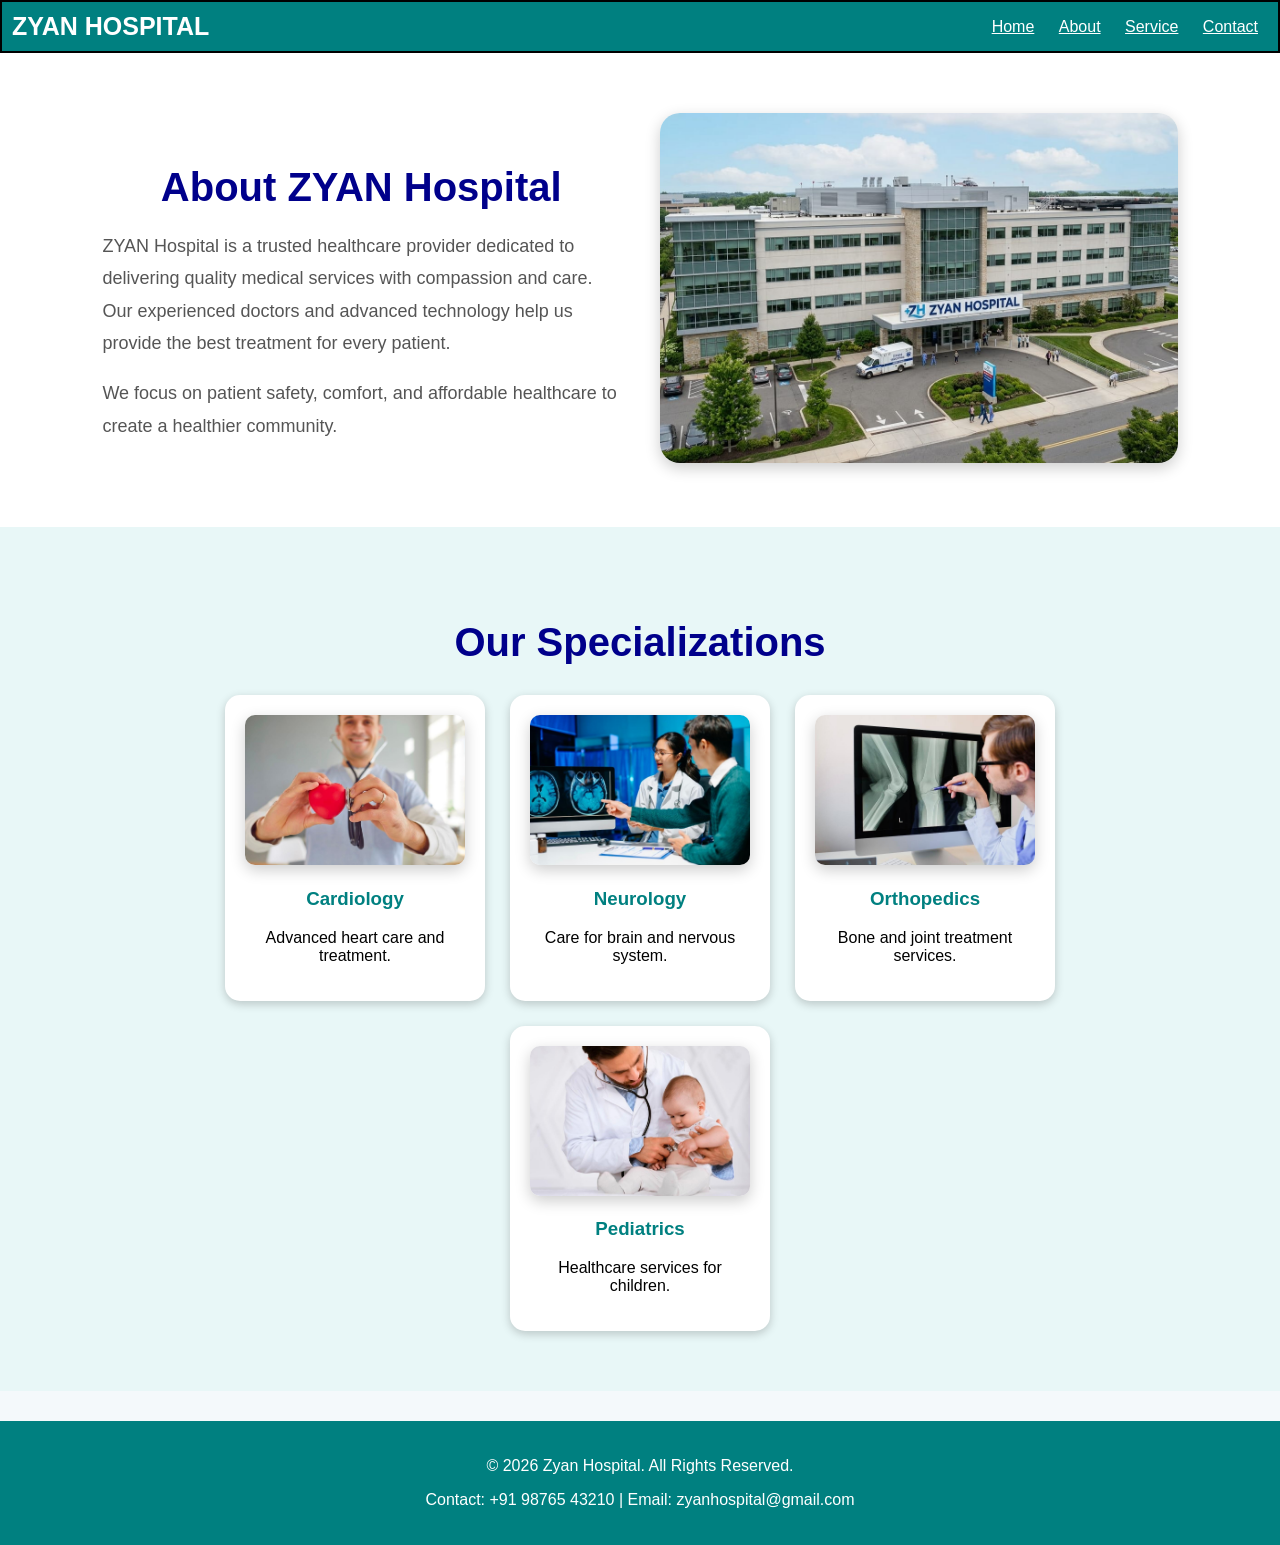
==== about.html @ c04b3206 "hospitalwebsite" ====
<!DOCTYPE html>
<html lang="en">
<head>
    <meta charset="UTF-8">
    <meta name="viewport" content="width=device-width, initial-scale=1.0">
    <title>About ZYAN Hospital</title>
    <link rel="stylesheet" href="style.css">
</head>
<body>
    <nav>
        <div class="logo">ZYAN HOSPITAL </div>
        <div class="menu">
            <a href="home.html">Home</a>
            <a href="about.html">About</a>
            <a href="Service.html">Service</a>
            <a href="Contact.html">Contact</a>
        </div>
    </nav>
    <section class="about">
        <div class="about-content">
            <h1>About ZYAN Hospital</h1>
            <p>ZYAN Hospital is a trusted healthcare provider dedicated to
                delivering quality medical services with compassion and care.
                Our experienced doctors and advanced technology help us provide
                the best treatment for every patient.
            </p>
            <p>We focus on patient safety, comfort, and affordable healthcare
                to create a healthier community.
            </p>
        </div>
        <div class="about-image">
            <img src="hospital.jpeg" alt="Hospital">
        </div>
    </section>
    <section class="specialization">
        <h2>Our Specializations</h2>
        <div class="special-container">
            <div class="special-box">
                <img src="heart.jpeg">
                <h3>Cardiology</h3>
                <p>Advanced heart care and treatment.</p>
            </div>
            <div class="special-box">
                <img src="brain.jpeg">
                <h3>Neurology</h3>
                <p>Care for brain and nervous system.</p>
            </div>
            <div class="special-box">
                <img src="bone.jpeg">
                <h3>Orthopedics</h3>
                <p>Bone and joint treatment services.</p>
            </div>
            <div class="special-box">
                <img src="child.jpeg">
                <h3>Pediatrics</h3>
                <p>Healthcare services for children.</p>
            </div>
        </div>
    </section>
    <footer>
        <p>&copy; 2026 Zyan Hospital. All Rights Reserved.</p>
        <p>Contact: +91 98765 43210 | Email: zyanhospital@gmail.com</p>
    </footer>
</body>
</html>
---- style.css ----
body{
    background-color:whitesmoke;
}
nav{
    display:flex;
    justify-content:space-between;
    align-items:center;
    border:2px solid black;
    background-color:teal;
    padding:10px;
}
.logo{
    color:white;
    font-size:25px;
    font-weight:bold;
}
.menu a{
    margin: 5px;
    padding: 5px;
    color: white;
}
.menu a:hover{
    color:black;
    background-color:white;
    border: 2px solid black;
    border-radius:4px;
}
.hero{
    display: flex;
    align-items: center;
    height: 500px;
    padding: 20px 8%;
    gap: 30px;
}
.hero-content{
    width: 50%;
}
.hero-content h1{
    font-size: 50px;
    color: darkblue;
}
.hero-content h2{
    font-size: 30px;
}
.hero-content p{
    font-size: 18px;
    line-height: 1.6;
}
.hero-image{
    width: 50%;
}
.hero-image img{
    width: 100%;
    height: 450px;
    object-fit: cover;
    border-radius: 20px;
}
.welcome{
    text-align: center; 
}
.button1{
    background-color:darkcyan;
    color:white;
    padding:12px;
    border-radius: 20px;
    height: 60px;
}
button:hover{
    color:white ;
    background-color:black;
    border: 2px solid white;
}
img{
    width:100%;
    height:500px;
    border-radius:20px;
    object-fit:cover;
    box-shadow:0 5px 15px rgba(0,0,0,0.2);
}
.about{
    display:flex;
    align-items:center;
    gap:40px;
    padding:60px 8%;
    background:white;
}
.about-content{
    width:50%;
}
.about-content h1{
    font-size:40px;
    color:darkblue;
    margin-bottom:20px;
}
.about-content p{
    font-size:18px;
    color:#555;
    line-height:1.8;
}
.about-image{
    width:50%;
}
.about-image img{
    width:100%;
    height:350px;
    object-fit:cover;
    border-radius:20px;
}
.specialization{
    text-align:center;
    padding:60px 8%;
    background:#e8f7f7;
}
.specialization h2{
    font-size:40px;
    color:darkblue;
    margin-bottom:30px;
}
.special-container{
    display:flex;
    justify-content:center;
    gap:25px;
    flex-wrap:wrap;
}
.special-box{
    width:220px;
    background:white;
    padding:20px;
    border-radius:15px;
    box-shadow:0 3px 10px rgba(0,0,0,0.2);
}
.special-box img{
    width:100%;
    height:150px;
    object-fit:cover;
    border-radius:10px;
}
.special-box h3{
    color:teal;
}
.special-box:hover{
    box-shadow: 0 8px 20px rgba(0,0,0,0.3);
}
.services{
    text-align:center;
    padding:60px 8%;
    background:white;
}
.services h1{
    font-size:40px;
    color:darkblue;
    margin-bottom:30px;
}
.service-container{
    display:flex;
    justify-content:center;
    gap:25px;
    flex-wrap:wrap;
}
.service-box{
    width:220px;
    background:#e8f7f7;
    padding:20px;
    border-radius:15px;
    box-shadow:0 3px 10px rgba(0,0,0,0.2);
}
.service-box img{
    width:100%;
    height:150px;
    object-fit:cover;
    border-radius:10px;
}
.service-box h3{
    color:teal;
}
.service-box:hover{
    box-shadow:0 8px 20px rgba(0,0,0,0.3);
}
.contact{
    text-align:center;
    padding:60px 8%;
    background:white;
}
.contact h1{
    font-size:40px;
    color:darkblue;
    margin-bottom:30px;
}
.contact-box{
    width:400px;
    margin:auto;
    background:#e8f7f7;
    padding:30px;
    border-radius:15px;
    box-shadow:0 3px 10px rgba(0,0,0,0.2);
}
.contact-box h2{
    color:teal;
}
.contact-box p{
    font-size:18px;
    line-height:1.8;
    color:#555;
}
body {
    margin: 0;
    font-family: Arial, sans-serif;
    background: #f4f9fb;
}
h1 {
    text-align: center;
    margin-top: 45px;
    margin-bottom: 30px;
    font-size: 38px;
    color: #123b5d;
}
form {
    width: 650px;
    margin: 0 auto 60px;
    padding: 40px 50px;
    background: #ffffff;
    border-radius: 18px;
    box-shadow: 0 8px 25px rgba(0, 0, 0, 0.12);
    box-sizing: border-box;
}
form p,
form div {
    margin-bottom: 18px;
}
label {
    display: inline-block;
    width: 150px;
    font-size: 18px;
    font-weight: 600;
    color: #263746;
    vertical-align: top;
    padding-top: 10px;
}
input[type="email"],
input[type="password"],
input[type="text"],
input[type="tel"] {
    width: 380px;
    height: 45px;
    padding: 8px 12px;
    box-sizing: border-box;
    border: 1px solid #b8c7d1;
    border-radius: 8px;
    font-size: 16px;
    outline: none;
}
.gender-options {
    display: inline-block;
}
.gender-options label {
    display:inline-block;
    align-items: center;
    font-size: 17px;
}
.gender-options input[type="radio"] {
    width: 18px;
    height: 18px;
    accent-color: teal;
}
textarea {
    width: 280px;
    height: 120px;
    padding: 12px;
    box-sizing:border-box;
    border: 1px solid #b8c7d1;
    border-radius: 10px;
    font-size: 16px;
}
button {
    display: block;
    margin: 25px auto 0;
    width: 160px;
    height: 48px;
    border:2px solid black;
    border-radius: 25px;
    background: #159bb5;
    color: white;
    font-size: 17px;
    font-weight: bold;
    cursor: pointer;
}
button:hover {
    background-color: green;
    color: white;
    border: 2px solid black;
}
#message{
    text-align:center;
    color:green;
    font-size:20px;
    font-weight:bold;
}
footer {
    background-color:teal;
    color:white;
    text-align: center;
    padding:20px;
    margin-top:30px;
}
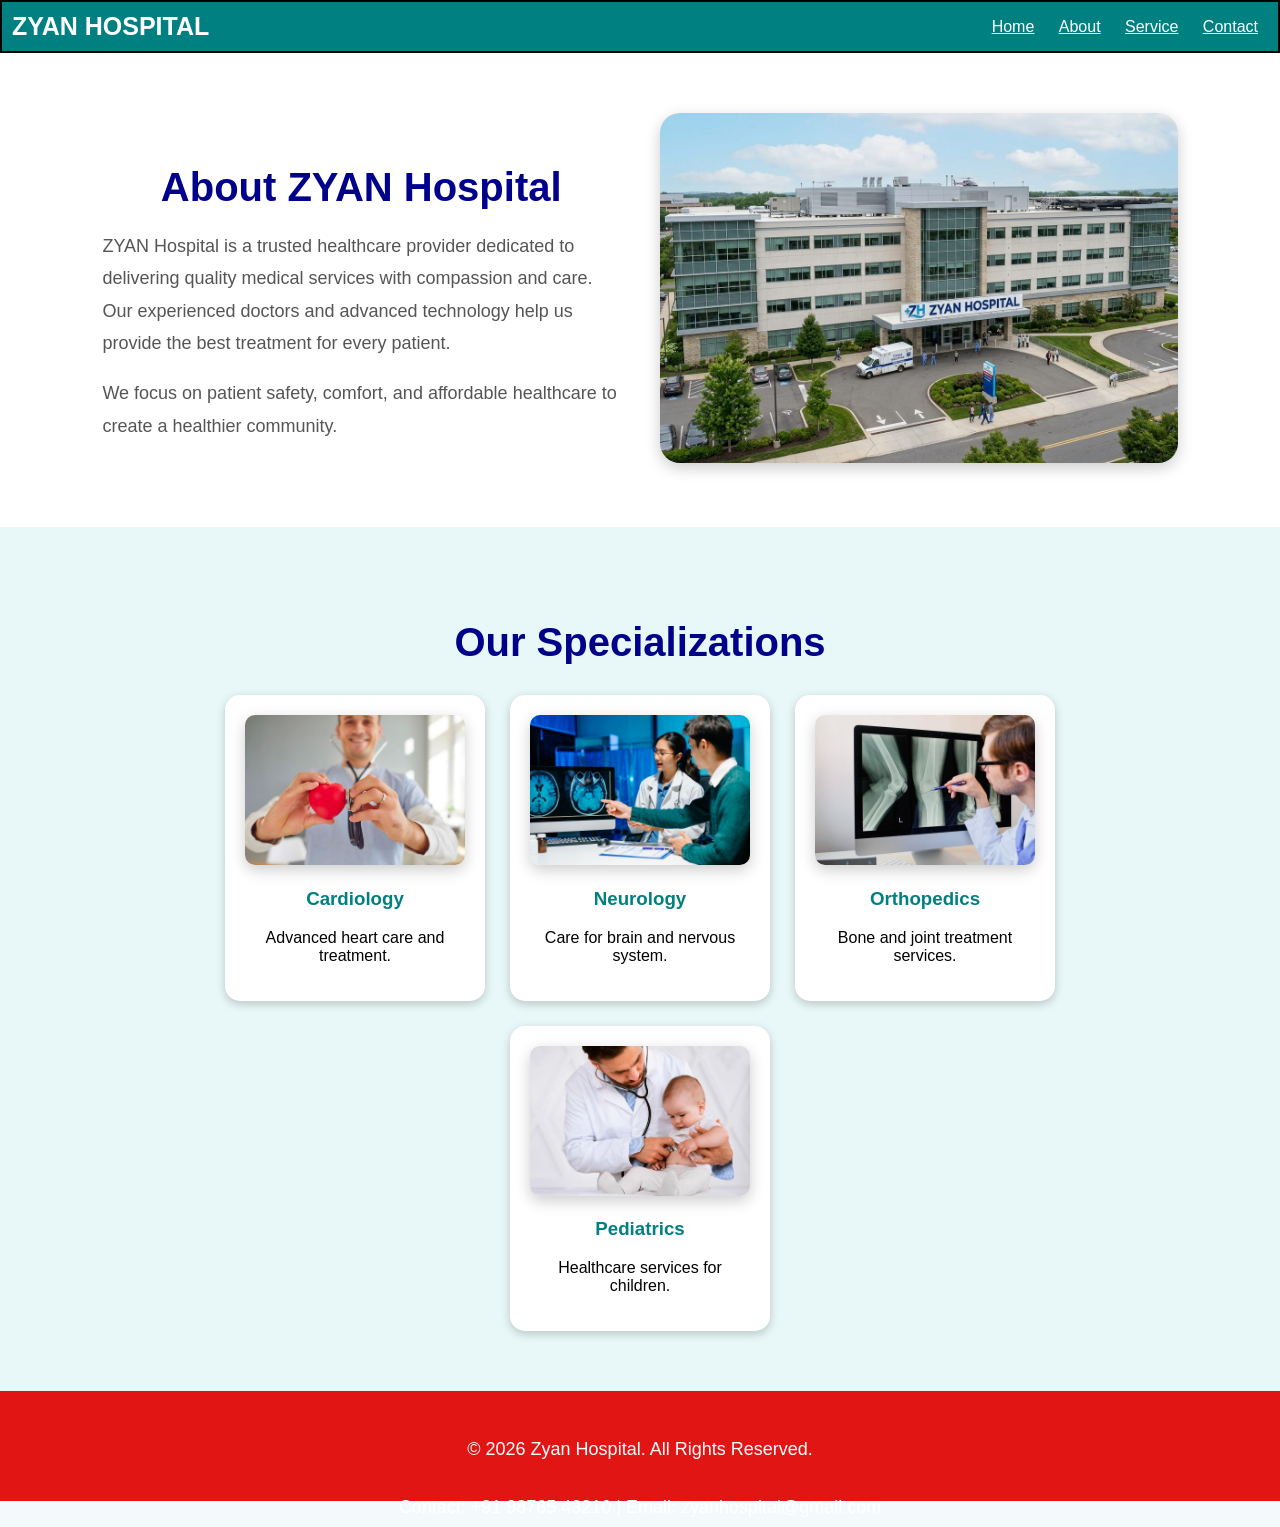
==== commit 23b2f3eb: "hospitalupdated" ====
--- a/about.html
+++ b/about.html
@@ -12,7 +12,7 @@
         <div class="menu">
             <a href="home.html">Home</a>
             <a href="about.html">About</a>
-            <a href="Service.html">Service</a>
+            <a href="service.html">Service</a>
             <a href="Contact.html">Contact</a>
         </div>
     </nav>
--- a/style.css
+++ b/style.css
@@ -1,5 +1,7 @@
 body{
     background-color:whitesmoke;
+    width: auto;
+    min-height: 90vh;
 }
 nav{
     display:flex;
@@ -54,9 +56,6 @@
     height: 450px;
     object-fit: cover;
     border-radius: 20px;
-}
-.welcome{
-    text-align: center; 
 }
 .button1{
     background-color:darkcyan;
@@ -295,10 +294,77 @@
     font-size:20px;
     font-weight:bold;
 }
-footer {
+/* footer {
     background-color:teal;
     color:white;
     text-align: center;
-    padding:20px;
-    margin-top:30px;
+    height: 10vh;
+    width: auto;
+}
+footer p{
+    font-size: 14px;
+    font-weight: 50;
+    padding:3px;
+    margin: 30px;
+
+} */
+ footer{
+    background-color:#e21515;
+    text-align:center;
+    height:10vh;
+    width:auto;
+    padding-top:20px;
+}
+footer p{
+    font-size:18px;
+    color:white;                 
+    font-weight:400;
+    line-height:40px;
+}
+@media screen and (max-width:576px){
+    nav{
+        display: block;
+        flex-direction:row;
+        padding:7px;
+        text-align:center;
+    }
+    .logo{
+        font-size:24px;
+        margin-bottom:10px;
+    }
+    .menu{
+        display:flex;
+        justify-content:center;
+        gap:4px;
+    }
+    .menu a{
+        display:block;
+        margin:5px;
+        padding:8px 8px;
+        text-decoration:none;
+    }
+    .hero{
+        flex-direction:column;
+        height:auto;
+        padding:30px 20px;
+        text-align:center;
+    }
+    .hero-content,
+    .hero-image{
+        width:100%;
+    }
+    .hero-content h1{
+        font-size:32px;
+    }
+    .hero-content h2{
+        font-size:22px;
+    }
+    .hero-content p{
+        font-size:16px;
+    }
+    .hero-image img{
+        width:100%;
+        height:250px;
+        margin-top:20px;
+    }
 }
